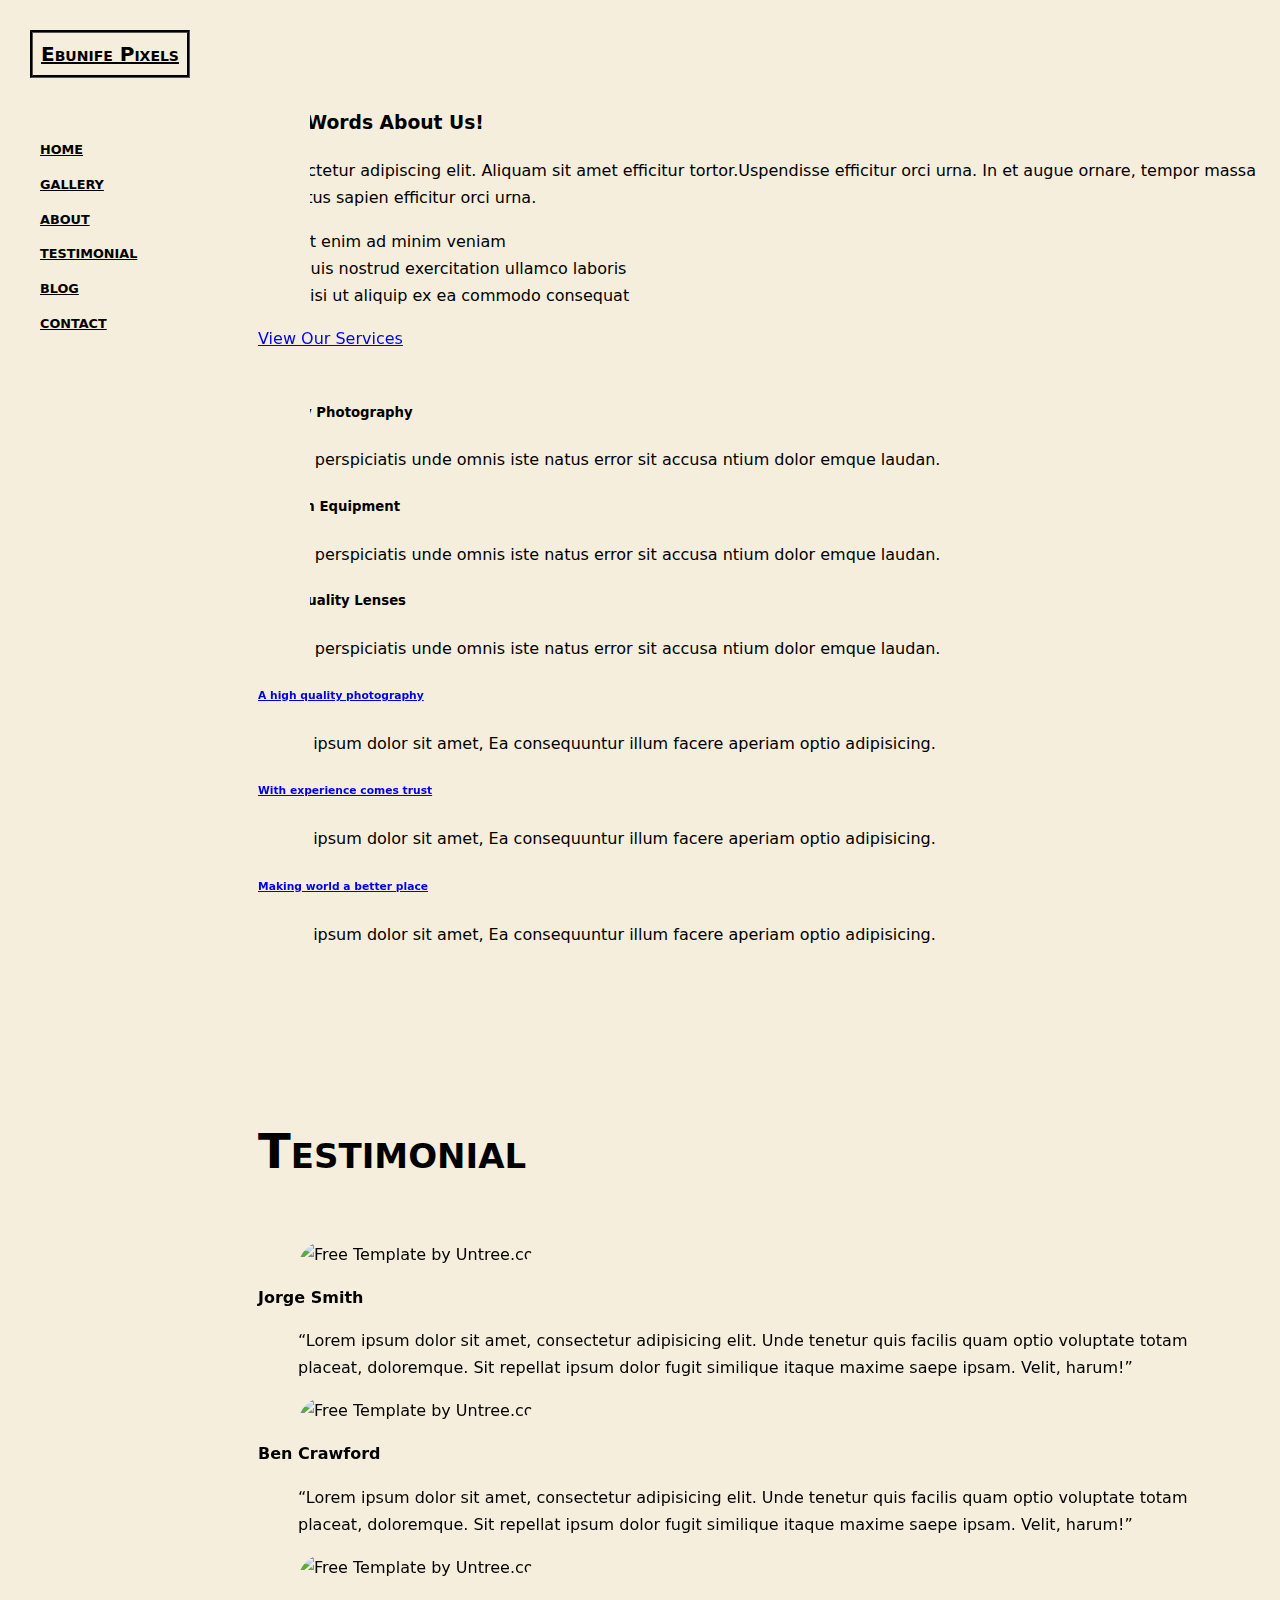
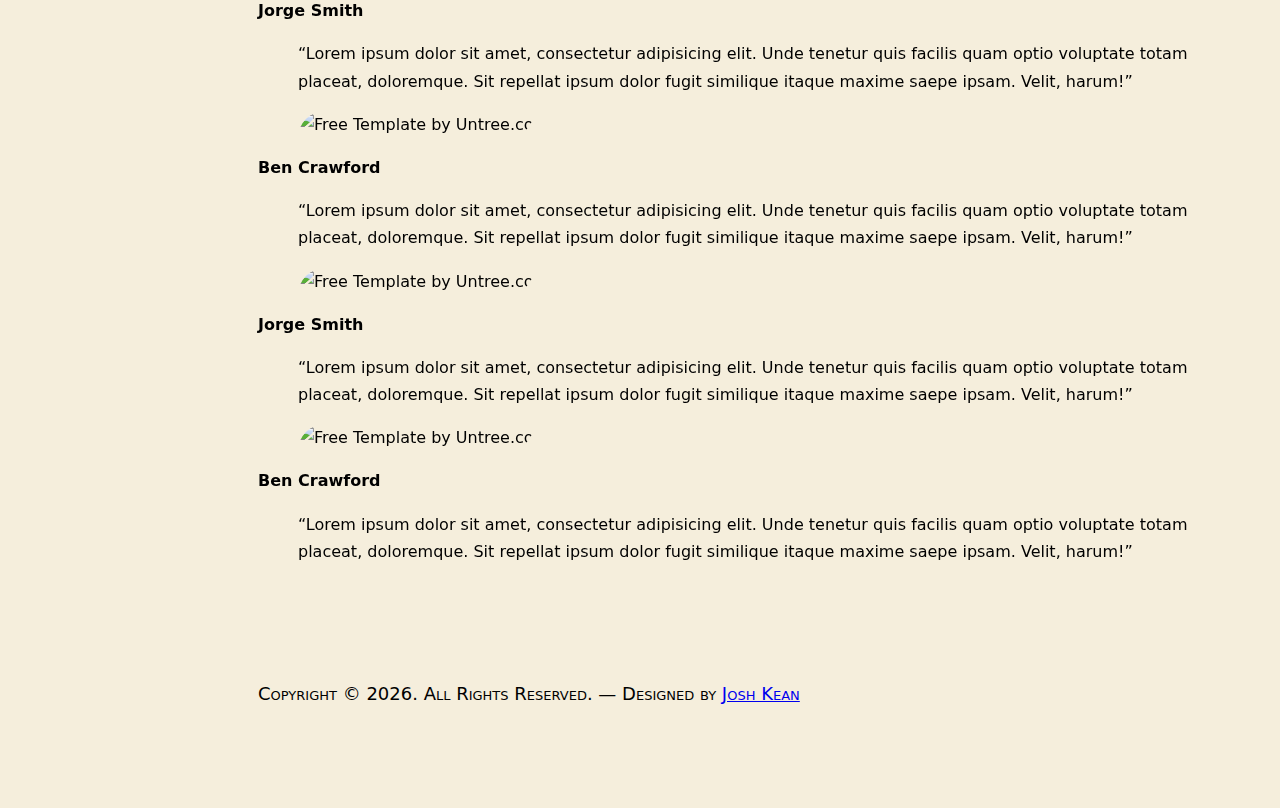
==== about.html @ cae8a72d "Updated" ====
<!DOCTYPE html>
<html lang="en">

<head>
    <meta charset="utf-8">
    <meta name="viewport" content="width=device-width, initial-scale=1.0">
    <meta name="author" content="Ebunife Pixels">
    <link rel="shortcut icon" href="favicon.png">

    <meta name="description"
        content="Ebunife Pixels is your go-to destination for professional photography services. We specialize in capturing the magic of weddings, birthdays, naming ceremonies, and more. Let us turn your moments into timeless memories. Contact us today!" />
    <meta name="keywords"
        content="photography, professional photography, weddings, birthdays, naming ceremonies, event photography, Ebunife Pixels, special occasions, memories, photo services" />


    <link href="https://fonts.googleapis.com/css?family=Inter:300,400,500,600, 700,900|Oswald:400,700" rel="stylesheet">


    <link rel="stylesheet" href="fonts/icomoon/style.css">

    <link rel="stylesheet" href="css/bootstrap.min.css">
    <link rel="stylesheet" href="css/magnific-popup.css">
    <link rel="stylesheet" href="css/jquery-ui.css">
    <link rel="stylesheet" href="css/owl.carousel.min.css">
    <link rel="stylesheet" href="css/owl.theme.default.min.css">
    <link rel="stylesheet" href="fonts/flaticon/font/flaticon.css">

    <link rel="stylesheet" href="css/aos.css">
    <link rel="stylesheet" href="css/fancybox.min.css">
    <link rel="stylesheet" href="https://unpkg.com/claymorphism-css/dist/clay.css" />

    <link rel="stylesheet" href="css/style.css">
    <!-- <link rel="stylesheet" href="css/style-starter.css"> -->
    <title>Ebunife Pixels - Professional Photography Services</title>
</head>

<body data-spy="scroll" data-target=".site-navbar-target" data-offset="200" style="overflow-x: hidden;">
    <div class="site-wrap">
        <div class="site-mobile-menu site-navbar-target">
            <div class="site-mobile-menu-header">
                <div class="site-mobile-menu-close mt-3">
                    <span class="icon-close2 js-menu-toggle"></span>
                </div>
            </div>
            <div class="site-mobile-menu-body"></div>
        </div>

        <header class="header-bar d-flex d-lg-block align-items-center site-navbar-target"
            style="overflow: hidden; height: 100vh;" data-aos="fade-right">
            <div class="site-logo">
                <a href="index.html" class="text-monospace">Ebunife Pixels</a>
            </div>

            <div class="d-inline-block d-lg-none ml-md-0 ml-auto py-3" style="position: relative; top: 3px;"><a href="#"
                    class="site-menu-toggle js-menu-toggle"><span class="icon-menu h3"></span></a></div>

            <div class="main-menu">
                <ul class="js-clone-nav">
                    <li><a href="#section-home" class="nav-link">Home</a></li>
                    <li><a href="#section-photos" class="nav-link">Gallery</a></li>
                    <li><a href="#section-about" class="nav-link">About</a></li>
                    <li><a href="#section-testimonial" class="nav-link">Testimonial</a></li>
                    <li><a href="#section-blog" class="nav-link">Blog</a></li>
                    <li><a href="#section-contact" class="nav-link">Contact</a></li>
                </ul>
                <ul class="social js-clone-nav">
                    <li><a href="#"><span class="icon-instagram"></span></a></li>
                    <li><a href="#"><span class="icon-facebook"></span></a></li>
                    <li><a href="#"><span class="icon-twitter"></span></a></li>
                    <li><a href="#"><span class="icon-linkedin"></span></a></li>
                </ul>
            </div>
        </header>


        <main class="main-content">
            <div class="container-fluid site-section">

                <section class="w3l-about py-5 px-md-4">
                    <div class="container py-md-5 py-4">
                        <div class="row align-items-center">
                            <div class="col-lg-6 pr-lg-5">
                                <h3 class="title-style mb-sm-3 mb-2">Few Words About Us!</h3>
                                <p>Consectetur adipiscing elit. Aliquam sit amet
                                    efficitur tortor.Uspendisse efficitur orci urna. In et augue ornare, tempor massa
                                    in, luctus
                                    sapien efficitur orci urna.</p>
                                <ul class="list-about-2 mt-sm-4 mt-3">
                                    <li class="py-1"><i class="far fa-check-square mr-2"></i>Ut enim ad minim
                                        veniam</li>
                                    <li class="py-2"><i class="far fa-check-square mr-2"></i>Quis nostrud
                                        exercitation
                                        ullamco
                                        laboris</li>
                                    <li class="py-1"><i class="far fa-check-square mr-2"></i>Nisi ut aliquip ex
                                        ea commodo
                                        consequat</li>
                                </ul>
                                <a class="btn btn-style btn-style-primary-2 mt-lg-5 mt-4" href="services.html">View Our
                                    Services</a>
                            </div>
                            <div class="col-lg-6 mt-lg-0 mt-5">
                                <img src="images/hero-min.jpg" alt="" class="img-fluid" />
                            </div>
                        </div>
                        <div class="row mt-5 pt-lg-5 pt-sm-2">
                            <div class="col-lg-4 col-md-6">
                                <div class="about-single p-md-3 d-flex justify-content-between">
                                    <div class="about-icon mr-4">
                                        <i class="fas fa-video"></i>
                                    </div>
                                    <div class="about-content">
                                        <h5 class="mb-3">Quality Photography</h5>
                                        <p>Sed ut perspiciatis unde omnis iste natus error sit accusa ntium dolor emque
                                            laudan.</p>
                                    </div>
                                </div>
                            </div>
                            <div class="col-lg-4 col-md-6 mt-md-0 mt-4">
                                <div class="about-single p-md-3 d-flex justify-content-between">
                                    <div class="about-icon mr-4">
                                        <i class="fas fa-camera"></i>
                                    </div>
                                    <div class="about-content">
                                        <h5 class="mb-3">Modern Equipment</h5>
                                        <p>Sed ut perspiciatis unde omnis iste natus error sit accusa ntium dolor emque
                                            laudan.</p>
                                    </div>
                                </div>
                            </div>
                            <div class="col-lg-4 col-md-6 mt-md-0 mt-4">
                                <div class="about-single p-md-3 d-flex justify-content-between">
                                    <div class="about-icon mr-4">
                                        <i class="fas fa-icons"></i>
                                    </div>
                                    <div class="about-content">
                                        <h5 class="mb-3">Best Quality Lenses</h5>
                                        <p>Sed ut perspiciatis unde omnis iste natus error sit accusa ntium dolor emque
                                            laudan.</p>
                                    </div>
                                </div>
                            </div>
                        </div>
                    </div>
                </section>


                <section class="w3l-content-4 py-5" id="features">
                    <div class="container py-md-5 py-4">
                        <div class="content-info-in row align-items-center">
                            <div class="content-left col-lg-6 pr-lg-5">
                                <div class="row content4-right-grids mb-sm-5 mb-4 pb-3">
                                    <div class="col-2 content4-right-icon">
                                        <div class="content4-icon icon-clr1">
                                            <i class="fas fa-mountain"></i>
                                        </div>
                                    </div>
                                    <div class="col-10 content4-right-info pl-lg-5">
                                        <h6><a href="#url">A high quality photography</a></h6>
                                        <p>Lorem ipsum dolor sit amet, Ea consequuntur illum facere aperiam optio
                                            adipisicing.</p>
                                    </div>
                                </div>
                                <div class="row content4-right-grids mb-sm-5 mb-4 pb-3">
                                    <div class="col-2 content4-right-icon">
                                        <div class="content4-icon icon-clr2">
                                            <i class="far fa-images"></i>
                                        </div>
                                    </div>
                                    <div class="col-10 content4-right-info pl-lg-5">
                                        <h6><a href="#url">With experience comes trust</a></h6>
                                        <p>Lorem ipsum dolor sit amet, Ea consequuntur illum facere aperiam optio
                                            adipisicing.</p>
                                    </div>
                                </div>
                                <div class="row content4-right-grids">
                                    <div class="col-2 content4-right-icon">
                                        <div class="content4-icon icon-clr3">
                                            <i class="fas fa-video"></i>
                                        </div>
                                    </div>
                                    <div class="col-10 content4-right-info pl-lg-5">
                                        <h6><a href="#url">Making world a better place</a></h6>
                                        <p>Lorem ipsum dolor sit amet, Ea consequuntur illum facere aperiam optio
                                            adipisicing.</p>
                                    </div>
                                </div>
                            </div>
                            <div class="content-right col-lg-6 mt-lg-0 mt-5">
                                <img src="images/ebun1.jpg" alt="" class="img-fluid img-80" />
                            </div>
                        </div>
                    </div>
                </section>

                <!-- <section class="site-section" id="section-about">
                    <div class="container">
                        <div class="row justify-content-center">

                            <div class="col-md-9">
                                <h2 class="heading ml-2">More About Me</h2>
                                <div class="about_sec">
                                    <img src="images/ebun 2.jpg" alt="Image" class=" w-50 me-3 about_img">

                                    <div data-aos="fade-in" data-aos-delay="100" class="p-3"
                                        style="align-self: center;">
                                        <h2 class=""></h2>
                                        <p>Steering the ship at Ebunife Pixels, I'm a young and promising
                                            photographer. My
                                            passion lies in transforming life's moments into captivating visual stories,
                                            whether it's
                                            weddings,
                                            birthdays, naming
                                            ceremonies, conventions, and more.</p>
                                        <p>I believe in the power of photography to freeze time, preserving the
                                            emotions, laughter, and love
                                            that make each event
                                            unique. With every click of my camera, I aim to encapsulate the essence of
                                            your special moments.
                                            I'm
                                            dedicated to
                                            working closely with you, ensuring that your vision and emotions are at the
                                            heart of every
                                            photograph.</p>


                                    </div>
                                </div>

                                <div data-aos="fade-in" data-aos-delay="100">
                                    <p class="mt-5" style="font-weight: 600; font-size: larger;">Our photography
                                        services are designed to
                                        make every moment extraordinary.
                                        <br> Explore our services today!"
                                    </p>

                                    <div class="d-block d-md-flex">
                                        <div class="mr-md-auto mr-2">
                                            <ul class="ul-check list-unstyled primary">
                                                <li>Portrait Photography</li>
                                                <li>Event Photography</li>
                                                <li>Photo Editing and Retouching</li>
                                            </ul>
                                        </div>
                                        <div class="mr-md-auto">
                                            <ul class="ul-check list-unstyled primary">
                                                <li>Event Videography</li>
                                                <li>Photography Printing and Framing</li>
                                                <li>Modelling</li>
                                            </ul>
                                        </div>
                                    </div>
                                </div>
                            </div>
                        </div>
                    </div>
                </section> -->

                <section class="site-section" id="section-testimonial">
                    <div class="container">
                        <div class="row justify-content-center">
                            <div class="col-md-8 text-center">
                                <h2 class="heading" style="font-variant: small-caps;">Testimonial</h2>

                                <div class="row justify-content-center">
                                    <div class="col-md-12">

                                        <div class="owl-carousel slide-one-item home-slider">

                                            <div class="testimony text-center px-md-4">
                                                <figure class="mx-auto d-inline-block">
                                                    <img src="images/person_2.jpg" alt="Free Template by Untree.co"
                                                        class="mx-auto img-fluid w-25 rounded-circle">
                                                </figure>
                                                <p class="text-black"><strong>Jorge Smith</strong></p>
                                                <blockquote>
                                                    <p>&ldquo;Lorem ipsum dolor sit amet, consectetur adipisicing elit.
                                                        Unde tenetur quis facilis
                                                        quam optio voluptate totam placeat, doloremque. Sit repellat
                                                        ipsum dolor fugit similique
                                                        itaque maxime saepe ipsam. Velit, harum!&rdquo;</p>
                                                </blockquote>
                                            </div>

                                            <div class="testimony text-center px-md-4">
                                                <figure class="mx-auto d-inline-block">
                                                    <img src="images/person_3.jpg" alt="Free Template by Untree.co"
                                                        class="mx-auto img-fluid w-25 rounded-circle">
                                                </figure>
                                                <p class="text-black"><strong>Ben Crawford</strong></p>
                                                <blockquote>
                                                    <p>&ldquo;Lorem ipsum dolor sit amet, consectetur adipisicing elit.
                                                        Unde tenetur quis facilis
                                                        quam optio voluptate totam placeat, doloremque. Sit repellat
                                                        ipsum dolor fugit similique
                                                        itaque maxime saepe ipsam. Velit, harum!&rdquo;</p>
                                                </blockquote>
                                            </div>

                                            <div class="testimony text-center px-md-4">
                                                <figure class="mx-auto d-inline-block">
                                                    <img src="images/person_2.jpg" alt="Free Template by Untree.co"
                                                        class="mx-auto img-fluid w-25 rounded-circle">
                                                </figure>
                                                <p class="text-black"><strong>Jorge Smith</strong></p>
                                                <blockquote>
                                                    <p>&ldquo;Lorem ipsum dolor sit amet, consectetur adipisicing elit.
                                                        Unde tenetur quis facilis
                                                        quam optio voluptate totam placeat, doloremque. Sit repellat
                                                        ipsum dolor fugit similique
                                                        itaque maxime saepe ipsam. Velit, harum!&rdquo;</p>
                                                </blockquote>
                                            </div>

                                            <div class="testimony text-center px-md-4">
                                                <figure class="mx-auto d-inline-block">
                                                    <img src="images/person_3.jpg" alt="Free Template by Untree.co"
                                                        class="mx-auto img-fluid w-25 rounded-circle">
                                                </figure>
                                                <p class="text-black"><strong>Ben Crawford</strong></p>
                                                <blockquote>
                                                    <p>&ldquo;Lorem ipsum dolor sit amet, consectetur adipisicing elit.
                                                        Unde tenetur quis facilis
                                                        quam optio voluptate totam placeat, doloremque. Sit repellat
                                                        ipsum dolor fugit similique
                                                        itaque maxime saepe ipsam. Velit, harum!&rdquo;</p>
                                                </blockquote>
                                            </div>

                                            <div class="testimony text-center px-md-4">
                                                <figure class="mx-auto d-inline-block">
                                                    <img src="images/person_2.jpg" alt="Free Template by Untree.co"
                                                        class="mx-auto img-fluid w-25 rounded-circle">
                                                </figure>
                                                <p class="text-black"><strong>Jorge Smith</strong></p>
                                                <blockquote>
                                                    <p>&ldquo;Lorem ipsum dolor sit amet, consectetur adipisicing elit.
                                                        Unde tenetur quis facilis
                                                        quam optio voluptate totam placeat, doloremque. Sit repellat
                                                        ipsum dolor fugit similique
                                                        itaque maxime saepe ipsam. Velit, harum!&rdquo;</p>
                                                </blockquote>
                                            </div>

                                            <div class="testimony text-center px-md-4">
                                                <figure class="mx-auto d-inline-block">
                                                    <img src="images/person_3.jpg" alt="Free Template by Untree.co"
                                                        class="mx-auto img-fluid w-25 rounded-circle">
                                                </figure>
                                                <p class="text-black"><strong>Ben Crawford</strong></p>
                                                <blockquote>
                                                    <p>&ldquo;Lorem ipsum dolor sit amet, consectetur adipisicing elit.
                                                        Unde tenetur quis facilis
                                                        quam optio voluptate totam placeat, doloremque. Sit repellat
                                                        ipsum dolor fugit similique
                                                        itaque maxime saepe ipsam. Velit, harum!&rdquo;</p>
                                                </blockquote>
                                            </div>

                                        </div>

                                    </div>
                                </div>
                            </div>
                        </div>
                    </div>
                </section>

                <div class="row justify-content-center">
                    <div class="col-md-12 text-center pt-5">
                        <p style="font-variant: small-caps; font-size: large;">Copyright &copy;
                            <script>document.write(new Date().getFullYear());</script>. All Rights Reserved. &mdash;
                            Designed by
                            <a href="#">Josh Kean</a>
                        </p>
                    </div>
                </div>
            </div>
        </main>

    </div>

    <script src="js/jquery-3.3.1.min.js"></script>
    <script src="js/jquery-migrate-3.0.1.min.js"></script>
    <script src="js/jquery.easing.1.3.js"></script>
    <script src="js/jquery-ui.js"></script>
    <script src="js/popper.min.js"></script>
    <script src="js/bootstrap.min.js"></script>
    <script src="js/owl.carousel.min.js"></script>
    <script src="js/jquery.stellar.min.js"></script>
    <script src="js/jquery.countdown.min.js"></script>
    <script src="js/jquery.magnific-popup.min.js"></script>
    <script src="js/aos.js"></script>
    <script src="js/lozad.min.js"></script>


    <script src="js/jquery.fancybox.min.js"></script>

    <script src="js/main.js"></script>

</body>

</html>
---- css/style.css ----
/* Base */
@font-face {
  font-family: 'imprima';
  src: url('../fonts/webfontkit-20231026-110529/imprima-regular-webfont.woff2') format('woff2'),
    url('../fonts/webfontkit-20231026-110529/imprima-regular-webfont.woff') format('woff');
  font-weight: normal;
  font-style: normal;

}

body {
  line-height: 1.7;
  color: #000;
  font-weight: 400;
  font-size: 1rem;
  background: #fff;
  background: #F5EEDC;
  font-family: 'imprima', system-ui, -apple-system, BlinkMacSystemFont, 'Segoe UI', Roboto, Oxygen, Ubuntu, Cantarell, 'Open Sans', 'Helvetica Neue', sans-serif;
}

html {
  background: #F5EEDC;
}

::-moz-selection {
  background: #000;
  color: #fff;
}

::selection {
  background: #000;
  color: #fff;
}

a {
  -webkit-transition: .3s all ease;
  -o-transition: .3s all ease;
  transition: .3s all ease;
  position: relative;
  display: inline-block;
}

a:hover {
  text-decoration: none;
}



h1,
h2,
h3,
h4,
h5,
.h1,
.h2,
.h3,
.h4,
.h5 {
  color: #000;
}

.border-2 {
  border-width: 2px;
}

.text-black {
  color: #000 !important;
}

.bg-black {
  background: #000 !important;
}

.color-black-opacity-5 {
  color: rgba(0, 0, 0, 0.5);
}

.color-white-opacity-5 {
  color: rgba(255, 255, 255, 0.5);
}

.site-wrap:before {
  display: none;
  -webkit-transition: .3s all ease-in-out;
  -o-transition: .3s all ease-in-out;
  transition: .3s all ease-in-out;
  background: rgba(0, 0, 0, 0.6);
  content: "";
  position: absolute;
  z-index: 2000;
  top: 0;
  left: 0;
  right: 0;
  bottom: 0;
  opacity: 0;
  visibility: hidden;
}

.offcanvas-menu .site-wrap {
  height: 100%;
  width: 100%;
  z-index: 2;
}

.offcanvas-menu .site-wrap:before {
  opacity: 1;
  visibility: visible;
}

.btn {
  border-radius: 10px;
}

.btn:hover,
.btn:active,
.btn:focus {
  outline: none;
  -webkit-box-shadow: none !important;
  box-shadow: none !important;
}

.btn.btn-black {
  color: #fff;
  background-color: #000;
}

.btn.btn-black:hover {
  color: #000;
  background-color: #fff;
}

.btn.btn-outline-white {
  border: 2px solid #fff;
}

.btn.btn-outline-white:hover {
  background: #fff;
  color: #DD4A48 !important;
}

.btn.btn-md {
  padding: 15px 30px;
  font-size: 14px;
  font-weight: bold;
  text-transform: uppercase;
  letter-spacing: .1em;
}

.line-height-1 {
  line-height: 1 !important;
}

.bg-black {
  background: #000;
}

.form-control {
  border: none;
  border-radius: 1pc;
  height: 55px;
  color: #000;
  background: rgba(191, 146, 112, 0.3);
}

.form-control:active,
.form-control:focus {
  color: #000;
  background: rgba(191, 146, 112, 0.3);
  -webkit-box-shadow: none;
  box-shadow: none;
  outline: none;
}

.site-section {
  padding: 2.5em 0;
}

@media (min-width: 768px) {
  .site-section {
    padding: 5em 0;
  }
}

@media (max-width: 960px) {
  .hero-text {
    padding: 5em 0;
  }

  .hero-text p {
    font-size: 1.3rem;
  }
}

@media (max-width: 760px) {
  .hero-text {
    padding: 5em 2em;
  }

  .hero-text p {
    font-size: 1.1rem;
  }
}

.site-section.site-section-sm {
  padding: 4em 0;
}

.site-section-heading {
  padding-bottom: 20px;
  margin-bottom: 50px;
  position: relative;
  font-size: 2.5rem;
}

@media (min-width: 768px) {
  .site-section-heading {
    font-size: 4rem;
  }
}

.site-section-heading:after {
  content: "";
  left: 0%;
  bottom: 0;
  position: absolute;
  width: 100px;
  height: 3px;
  background: #DD4A48;
}

.site-section-heading.text-center:after {
  content: "";
  -webkit-transform: translateX(-50%);
  -ms-transform: translateX(-50%);
  transform: translateX(-50%);
  content: "";
  left: 50%;
  bottom: 0;
  position: absolute;
  width: 100px;
  height: 3px;
  background: #DD4A48;
}

.border-top {
  border-top: 1px solid #edf0f5 !important;
}

.site-footer {
  padding: 4em 0;
  background: #333333;
}

@media (min-width: 768px) {
  .site-footer {
    padding: 8em 0;
  }
}

.site-footer .border-top {
  border-top: 1px solid rgba(255, 255, 255, 0.1) !important;
}

.site-footer p {
  color: #737373;
}

.site-footer h2,
.site-footer h3,
.site-footer h4,
.site-footer h5 {
  color: #fff;
}

.site-footer a {
  color: #999999;
}

.site-footer a:hover {
  color: white;
}

.site-footer ul li {
  margin-bottom: 10px;
}

.site-footer .footer-heading {
  font-size: 16px;
  color: #fff;
}

.bg-text-line {
  display: inline;
  background: #000;
  -webkit-box-shadow: 20px 0 0 #000, -20px 0 0 #000;
  box-shadow: 20px 0 0 #000, -20px 0 0 #000;
}

.text-white-opacity-05 {
  color: rgba(255, 255, 255, 0.5);
}

.text-black-opacity-05 {
  color: rgba(0, 0, 0, 0.5);
}

.hover-bg-enlarge {
  overflow: hidden;
  position: relative;
}

@media (max-width: 991.98px) {
  .hover-bg-enlarge {
    height: auto !important;
  }
}

.hover-bg-enlarge>div {
  -webkit-transform: scale(1);
  -ms-transform: scale(1);
  transform: scale(1);
  -webkit-transition: .8s all ease-in-out;
  -o-transition: .8s all ease-in-out;
  transition: .8s all ease-in-out;
}

.hover-bg-enlarge:hover>div,
.hover-bg-enlarge:focus>div,
.hover-bg-enlarge:active>div {
  -webkit-transform: scale(1.2);
  -ms-transform: scale(1.2);
  transform: scale(1.2);
}

@media (max-width: 991.98px) {
  .hover-bg-enlarge .bg-image-md-height {
    height: 300px !important;
  }
}

.bg-image {
  background-size: cover;
  background-position: center center;
  background-repeat: no-repeat;
  background-attachment: fixed;
}

.bg-image.overlay {
  position: relative;
}

.bg-image.overlay:after {
  position: absolute;
  content: "";
  top: 0;
  left: 0;
  right: 0;
  bottom: 0;
  z-index: 0;
  width: 100%;
  background: rgba(0, 0, 0, 0.7);
}

.bg-image>.container {
  position: relative;
  z-index: 1;
}

@media (max-width: 991.98px) {
  .img-md-fluid {
    max-width: 100%;
  }
}

@media (max-width: 991.98px) {

  .display-1,
  .display-3 {
    font-size: 3rem;
  }
}

.play-single-big {
  width: 90px;
  height: 90px;
  display: inline-block;
  border: 2px solid #fff;
  color: #fff !important;
  border-radius: 50%;
  position: relative;
  -webkit-transition: .3s all ease-in-out;
  -o-transition: .3s all ease-in-out;
  transition: .3s all ease-in-out;
}

.play-single-big>span {
  font-size: 50px;
  position: absolute;
  top: 50%;
  left: 50%;
  -webkit-transform: translate(-40%, -50%);
  -ms-transform: translate(-40%, -50%);
  transform: translate(-40%, -50%);
}

.play-single-big:hover {
  width: 120px;
  height: 120px;
}

.overlap-to-top {
  margin-top: -150px;
}

.ul-check {
  margin-bottom: 50px;
}

.ul-check li {
  position: relative;
  padding-left: 35px;
  margin-bottom: 15px;
  line-height: 1.5;
}

.ul-check li:before {
  left: 0;
  font-size: 20px;
  top: -.3rem;
  font-family: "icomoon";
  content: "\e5ca";
  position: absolute;
}

.ul-check.white li:before {
  color: #fff;
}

.ul-check.success li:before {
  color: #8bc34a;
}

.ul-check.primary li:before {
  color: #DD4A48;
}

.select-wrap,
.wrap-icon {
  position: relative;
}

.select-wrap .icon,
.wrap-icon .icon {
  position: absolute;
  right: 10px;
  top: 50%;
  -webkit-transform: translateY(-50%);
  -ms-transform: translateY(-50%);
  transform: translateY(-50%);
  font-size: 22px;
}

.select-wrap select,
.wrap-icon select {
  -webkit-appearance: none;
  -moz-appearance: none;
  appearance: none;
  width: 100%;
}

.top-bar {
  border-bottom: 1px solid #e9ecef !important;
}

/* Navbar */
.site-navbar {
  margin-bottom: 0px;
  z-index: 1999;
  position: relative;
  width: 100%;
}

.site-navbar.transparent {
  background: transparent;
}

.site-navbar.absolute {
  position: absolute;
  top: 0;
  left: 0;
  width: 100%;
}

.site-navbar .site-logo {
  position: relative;
  left: 0;
  top: -5px;
}

.site-navbar .site-navigation.border-bottom {
  border-bottom: 1px solid #f3f3f4 !important;
}

.site-navbar .site-navigation .site-menu {
  margin-bottom: 0;
}

.site-navbar .site-navigation .site-menu .active>a {
  color: #DD4A48;
  display: inline-block;
  padding: 5px 20px;
}

.site-navbar .site-navigation .site-menu a {
  text-decoration: none !important;
  display: inline-block;
}

.site-navbar .site-navigation .site-menu>li {
  display: inline-block;
}

.site-navbar .site-navigation .site-menu>li>a {
  padding: 5px 10px;
  color: #fff;
  display: inline-block;
  text-decoration: none !important;
}

.site-navbar .site-navigation .site-menu>li>a:hover {
  color: #DD4A48;
}

.site-navbar .site-navigation .site-menu .has-children {
  position: relative;
}

.site-navbar .site-navigation .site-menu .has-children>a {
  position: relative;
  padding-right: 20px;
}

.site-navbar .site-navigation .site-menu .has-children>a:before {
  position: absolute;
  content: "\e313";
  font-size: 16px;
  top: 50%;
  right: 0;
  -webkit-transform: translateY(-50%);
  -ms-transform: translateY(-50%);
  transform: translateY(-50%);
  font-family: 'icomoon';
}

.site-navbar .site-navigation .site-menu .has-children .dropdown {
  visibility: hidden;
  opacity: 0;
  top: 100%;
  position: absolute;
  text-align: left;
  border-top: 2px solid #DD4A48;
  -webkit-box-shadow: 0 2px 10px -2px rgba(0, 0, 0, 0.1);
  box-shadow: 0 2px 10px -2px rgba(0, 0, 0, 0.1);
  border-left: 1px solid #edf0f5;
  border-right: 1px solid #edf0f5;
  border-bottom: 1px solid #edf0f5;
  padding: 0px 0;
  margin-top: 20px;
  margin-left: 0px;
  background: #fff;
  -webkit-transition: 0.2s 0s;
  -o-transition: 0.2s 0s;
  transition: 0.2s 0s;
}

.site-navbar .site-navigation .site-menu .has-children .dropdown.arrow-top {
  position: absolute;
}

.site-navbar .site-navigation .site-menu .has-children .dropdown.arrow-top:before {
  bottom: 100%;
  left: 20%;
  border: solid transparent;
  content: " ";
  height: 0;
  width: 0;
  position: absolute;
  pointer-events: none;
}

.site-navbar .site-navigation .site-menu .has-children .dropdown.arrow-top:before {
  border-color: rgba(136, 183, 213, 0);
  border-bottom-color: #fff;
  border-width: 10px;
  margin-left: -10px;
}

.site-navbar .site-navigation .site-menu .has-children .dropdown a {
  text-transform: none;
  letter-spacing: normal;
  -webkit-transition: 0s all;
  -o-transition: 0s all;
  transition: 0s all;
  color: #343a40;
}

.site-navbar .site-navigation .site-menu .has-children .dropdown .active>a {
  color: #DD4A48 !important;
}

.site-navbar .site-navigation .site-menu .has-children .dropdown>li {
  list-style: none;
  padding: 0;
  margin: 0;
  min-width: 200px;
}

.site-navbar .site-navigation .site-menu .has-children .dropdown>li>a {
  padding: 9px 20px;
  display: block;
}

.site-navbar .site-navigation .site-menu .has-children .dropdown>li>a:hover {
  background: #f4f5f9;
  color: #25262a;
}

.site-navbar .site-navigation .site-menu .has-children .dropdown>li.has-children>a:before {
  content: "\e315";
  right: 20px;
}

.site-navbar .site-navigation .site-menu .has-children .dropdown>li.has-children>.dropdown,
.site-navbar .site-navigation .site-menu .has-children .dropdown>li.has-children>ul {
  left: 100%;
  top: 0;
}

.site-navbar .site-navigation .site-menu .has-children .dropdown>li.has-children:hover>a,
.site-navbar .site-navigation .site-menu .has-children .dropdown>li.has-children:active>a,
.site-navbar .site-navigation .site-menu .has-children .dropdown>li.has-children:focus>a {
  background: #f4f5f9;
  color: #25262a;
}

.site-navbar .site-navigation .site-menu .has-children:hover>a,
.site-navbar .site-navigation .site-menu .has-children:focus>a,
.site-navbar .site-navigation .site-menu .has-children:active>a {
  color: #DD4A48;
}

.site-navbar .site-navigation .site-menu .has-children:hover,
.site-navbar .site-navigation .site-menu .has-children:focus,
.site-navbar .site-navigation .site-menu .has-children:active {
  cursor: pointer;
}

.site-navbar .site-navigation .site-menu .has-children:hover>.dropdown,
.site-navbar .site-navigation .site-menu .has-children:focus>.dropdown,
.site-navbar .site-navigation .site-menu .has-children:active>.dropdown {
  -webkit-transition-delay: 0s;
  -o-transition-delay: 0s;
  transition-delay: 0s;
  margin-top: 0px;
  visibility: visible;
  opacity: 1;
}

.site-mobile-menu {
  width: 300px;
  position: fixed;
  right: 0;
  z-index: 2000;
  padding-top: 20px;
  background: #fff;
  height: calc(100vh);
  -webkit-transform: translateX(110%);
  -ms-transform: translateX(110%);
  transform: translateX(110%);
  -webkit-box-shadow: -10px 0 20px -10px rgba(0, 0, 0, 0.1);
  box-shadow: -10px 0 20px -10px rgba(0, 0, 0, 0.1);
  -webkit-transition: .3s all ease-in-out;
  -o-transition: .3s all ease-in-out;
  transition: .3s all ease-in-out;
}

.site-mobile-menu:before {
  content: "";
  position: fixed;
  left: 0;
  top: 0;
  bottom: 0;
  right: 0;
  width: 500%;
  -webkit-transform: translateX(-100%);
  -ms-transform: translateX(-100%);
  transform: translateX(-100%);
  -webkit-transition: .3s all ease;
  -o-transition: .3s all ease;
  transition: .3s all ease;
  background: rgba(0, 0, 0, 0.4);
  opacity: 0;
  visibility: hidden;
}

.offcanvas-menu .site-mobile-menu {
  -webkit-transform: translateX(0%);
  -ms-transform: translateX(0%);
  transform: translateX(0%);
}

.offcanvas-menu .site-mobile-menu:before {
  opacity: 1;
  visibility: visible;
}

.site-mobile-menu .site-mobile-menu-header {
  width: 100%;
  float: left;
  padding-left: 20px;
  padding-right: 20px;
}

.site-mobile-menu .site-mobile-menu-header .site-mobile-menu-close {
  float: right;
  margin-top: 8px;
}

.site-mobile-menu .site-mobile-menu-header .site-mobile-menu-close span {
  font-size: 30px;
  display: inline-block;
  padding-left: 10px;
  padding-right: 0px;
  line-height: 1;
  cursor: pointer;
  -webkit-transition: .3s all ease;
  -o-transition: .3s all ease;
  transition: .3s all ease;
}

.site-mobile-menu .site-mobile-menu-header .site-mobile-menu-close span:hover {
  color: #25262a;
}

.site-mobile-menu .site-mobile-menu-header .site-mobile-menu-logo {
  float: left;
  margin-top: 10px;
  margin-left: 0px;
}

.site-mobile-menu .site-mobile-menu-header .site-mobile-menu-logo a {
  display: inline-block;
  text-transform: uppercase;
}

.site-mobile-menu .site-mobile-menu-header .site-mobile-menu-logo a img {
  max-width: 70px;
}

.site-mobile-menu .site-mobile-menu-header .site-mobile-menu-logo a:hover {
  text-decoration: none;
}

.site-mobile-menu .site-mobile-menu-body {
  overflow-y: scroll;
  -webkit-overflow-scrolling: touch;
  position: relative;
  padding: 0 20px 20px 20px;
  height: calc(100vh - 52px);
  padding-bottom: 150px;
}

.site-mobile-menu .site-nav-wrap {
  padding: 0;
  margin: 0;
  list-style: none;
  position: relative;
}

.site-mobile-menu .site-nav-wrap a {
  padding: 10px 20px;
  display: block;
  position: relative;
  color: #212529;
}

.site-mobile-menu .site-nav-wrap a.active,
.site-mobile-menu .site-nav-wrap a:hover {
  color: #DD4A48;
}

.site-mobile-menu .site-nav-wrap li {
  position: relative;
  display: block;
}

.site-mobile-menu .site-nav-wrap li.active>a {
  color: #DD4A48;
}

.site-mobile-menu .site-nav-wrap .arrow-collapse {
  position: absolute;
  right: 0px;
  top: 10px;
  z-index: 20;
  width: 36px;
  height: 36px;
  text-align: center;
  cursor: pointer;
  border-radius: 50%;
}

.site-mobile-menu .site-nav-wrap .arrow-collapse:hover {
  background: #f8f9fa;
}

.site-mobile-menu .site-nav-wrap .arrow-collapse:before {
  font-size: 12px;
  z-index: 20;
  font-family: "icomoon";
  content: "\f078";
  position: absolute;
  top: 50%;
  left: 50%;
  -webkit-transform: translate(-50%, -50%) rotate(-180deg);
  -ms-transform: translate(-50%, -50%) rotate(-180deg);
  transform: translate(-50%, -50%) rotate(-180deg);
  -webkit-transition: .3s all ease;
  -o-transition: .3s all ease;
  transition: .3s all ease;
}

.site-mobile-menu .site-nav-wrap .arrow-collapse.collapsed:before {
  -webkit-transform: translate(-50%, -50%);
  -ms-transform: translate(-50%, -50%);
  transform: translate(-50%, -50%);
}

.site-mobile-menu .site-nav-wrap>li {
  display: block;
  position: relative;
  float: left;
  width: 100%;
}

.site-mobile-menu .site-nav-wrap>li>a {
  padding-left: 20px;
  font-size: 20px;
}

.site-mobile-menu .site-nav-wrap>li>ul {
  padding: 0;
  margin: 0;
  list-style: none;
}

.site-mobile-menu .site-nav-wrap>li>ul>li {
  display: block;
}

.site-mobile-menu .site-nav-wrap>li>ul>li>a {
  padding-left: 40px;
  font-size: 16px;
}

.site-mobile-menu .site-nav-wrap>li>ul>li>ul {
  padding: 0;
  margin: 0;
}

.site-mobile-menu .site-nav-wrap>li>ul>li>ul>li {
  display: block;
}

.site-mobile-menu .site-nav-wrap>li>ul>li>ul>li>a {
  font-size: 16px;
  padding-left: 60px;
}

.site-mobile-menu .site-nav-wrap[data-class="social"] {
  float: left;
  width: 100%;
  margin-top: 30px;
  padding-bottom: 5em;
}

.site-mobile-menu .site-nav-wrap[data-class="social"]>li {
  width: auto;
}

.site-mobile-menu .site-nav-wrap[data-class="social"]>li:first-child a {
  padding-left: 15px !important;
}

/* Blocks */
.header-bar {
  float: left;
  width: 250px;
  height: 100vh;
  min-height: 400px;
  overflow: auto;
  background: #fff;
  background: #F5EEDC;
  padding: 30px;
  text-align: left;
  position: fixed;
  left: 0;
  top: 0;
}

@media (max-width: 991.98px) {
  .header-bar {
    width: 100%;
    position: fixed;
    z-index: 99;
    float: none;
    height: 70px !important;
    min-height: 70px;
  }
}

.header-bar .site-logo {
  margin-bottom: 30px;
}

@media (max-width: 991.98px) {
  .header-bar .site-logo {
    margin-right: auto;
    margin-bottom: 0;
  }
}

.header-bar .site-logo a {
  font-size: 20px;
  color: #000;
  /* text-transform: uppercase; */
  font-variant: small-caps;
  font-weight: bold;
  display: inline-block;
  padding: 4px 8px;
  border: 3px groove #000;
}

.header-bar .main-menu {
  margin-right: auto;
}

@media (max-width: 991.98px) {
  .header-bar .main-menu {
    display: none;
  }
}

.header-bar ul {
  text-align: left;
  padding: 0;
  margin: 0 0 30px 0;
}

@media (max-width: 991.98px) {
  .header-bar ul {
    display: inline-block;
    margin-bottom: 0;
  }
}

.header-bar ul li {
  list-style: none;
  margin-bottom: 5px;
}

@media (max-width: 991.98px) {
  .header-bar ul li {
    display: inline-block;
  }
}

.header-bar ul li a {
  display: block;
  padding: 4px 0;
  color: #000;
  text-transform: uppercase;
  font-size: .8rem;
  font-weight: 600;
  position: relative;
  padding-left: 10px;
}

.header-bar ul li a:before {
  -webkit-transition: .3s all ease;
  -o-transition: .3s all ease;
  transition: .3s all ease;
  content: "";
  position: absolute;
  left: 0px;
  top: 0;
  width: 4px;
  bottom: 0;
  background: #DD4A48;
  opacity: 0;
  visibility: hidden;
}

@media (max-width: 991.98px) {
  .header-bar ul li a {
    padding: 4px 10px;
  }
}

.header-bar ul li a.active {
  color: #DD4A48;
}

.header-bar ul li a.active:before {
  opacity: 1;
  visibility: visible;
}

.header-bar ul li.active a {
  color: #DD4A48;
}

.header-bar ul.social li {
  display: inline-block;
}

.header-bar ul.social li a {
  padding: 10px;
}

.header-bar ul.social li a:hover {
  color: #DD4A48;
}

.header-bar ul.social li:first-child a {
  padding-left: 0;
}

.main-content {
  float: right;
  width: calc(100% - 250px);
}

@media (max-width: 991.98px) {
  .main-content {
    width: 100%;
    position: relative;
    float: none;
  }
}

.main-content .container-fluid {
  margin-left: 0;
  margin-right: 0;
  padding-left: 0;
  padding-right: 0;
}

@media (max-width: 991.98px) {
  .main-content .container-fluid {
    padding-left: 15px;
    padding-right: 15px;
  }
}

.main-content .photos .photo-item {
  position: relative;
  display: block;
  margin-bottom: 5px;
  overflow: hidden;
}

.main-content .photos .photo-item:after {
  position: absolute;
  content: "";
  left: 0;
  right: 0;
  bottom: 0;
  top: 0;
  background: rgba(245, 238, 220, 0.9);
  z-index: 1;
  -webkit-transition: .3s all ease;
  -o-transition: .3s all ease;
  transition: .3s all ease;
  opacity: 0;
  visibility: hidden;
}

.main-content .photos .photo-item .photo-text-more {
  position: absolute;
  z-index: 3;
  top: 50%;
  left: 50%;
  width: 100%;
  -webkit-transform: translate(-50%, -50%);
  -ms-transform: translate(-50%, -50%);
  transform: translate(-50%, -50%);
  margin-top: 30px;
  -webkit-transition: .3s all ease;
  -o-transition: .3s all ease;
  transition: .3s all ease;
  opacity: 0;
  visibility: hidden;
  text-align: center;
}

.main-content .photos .photo-item .photo-text-more .icon {
  color: #DD4A48;
  font-size: 20px;
}

.main-content .photos .photo-item .photo-text-more .heading {
  font-size: 16px;
  color: #fff;
  margin-bottom: 0;
}

.main-content .photos .photo-item .photo-text-more .meta {
  color: black;
  text-transform: uppercase;
  font-size: 12px;
}

.main-content .photos .photo-item img {
  width: 100%;
  -o-object-fit: cover;
  object-fit: cover;
  height: 300px;
  margin-bottom: 0;
  margin-bottom: 5px;
  -webkit-transition: .3s all ease;
  -o-transition: .3s all ease;
  transition: .3s all ease;
  -webkit-transform: scale(1);
  -ms-transform: scale(1);
  transform: scale(1);
}

@media (max-width: 575.98px) {
  .main-content .photos .photo-item img {
    height: 200px;
  }
}

.main-content .photos .photo-item:hover img {
  -webkit-transform: scale(1.02);
  -ms-transform: scale(1.02);
  transform: scale(1.02);
}

.main-content .photos .photo-item:hover:after {
  opacity: 1;
  visibility: visible;
}

.main-content .photos .photo-item:hover .photo-text-more {
  margin-top: 0;
  opacity: 1;
  visibility: visible;
}

.site-mobile-menu .site-mobile-menu-body ul:first-child {
  margin-bottom: 20px !important;
  float: left;
}

.site-mobile-menu .site-mobile-menu-body .site-nav-wrap+.site-nav-wrap {
  float: left;
  display: block;
  position: relative;
}

.site-mobile-menu .site-mobile-menu-body .site-nav-wrap+.site-nav-wrap li,
.site-mobile-menu .site-mobile-menu-body .site-nav-wrap+.site-nav-wrap li a {
  float: none;
  width: auto;
  display: inline;
}

.blog-entry .img-wrap {
  -webkit-box-flex: 0;
  -ms-flex: 0 0 250px;
  flex: 0 0 250px;
}

.blog-entry h2 {
  font-size: 24px;
}

.blog-entry h2 a {
  color: #000;
}

.blog-entry .meta {
  color: #000;
  font-size: 15px;
}

.custom-pagination {
  margin-top: 50px;
  margin-bottom: 50px;
}

.custom-pagination span,
.custom-pagination a {
  display: inline-block;
  width: 40px;
  height: 40px;
  line-height: 40px;
  text-align: center;
}

.custom-pagination a {
  border-radius: 50%;
}

.custom-pagination a:hover {
  background: #DD4A48;
  color: #fff;
}

.site-section-hero {
  position: relative;
  margin-top: 3px;
}

.site-section-hero:before {
  position: absolute;
  content: "";
  left: 0;
  right: 0;
  bottom: 0;
  top: 0;

  z-index: 1;
}

.site-section-hero,
.site-section-hero .row {
  min-height: 100px;
  z-index: 2;
  position: relative;
}

.site-section-hero .heading {
  font-size: 2.5rem;
}

@media (min-width: 768px) {
  .site-section-hero .heading {
    font-size: 2rem;
  }
}

.bg-image {
  background-size: cover;
  background-position: top center;
  background-repeat: no-repeat;
}

/* .site-section {
  padding: 7em 0 2em;
} */

.site-section.darken-bg {
  background: #1a1a1a;
  position: relative;
}

.site-section.darken-bg:before {
  content: "";
  position: absolute;
  left: 0;
  top: 0;
  width: 100px;
  height: 4px;
  background: #DD4A48;
}

.site-section .heading {
  font-size: 3rem;
  margin-bottom: 1em;
  color: #000;
}

@media (max-width: 991.98px) {
  .site-section .heading {
    font-size: 2.5rem;
  }
}

.block-13,
.slide-one-item {
  position: relative;
  z-index: 1;
}

.block-13 .owl-nav,
.slide-one-item .owl-nav {
  position: relative;
  position: absolute;
  bottom: -90px;
  left: 50%;
  -webkit-transform: translateX(-50%);
  -ms-transform: translateX(-50%);
  transform: translateX(-50%);
}

@media (max-width: 991.98px) {

  .block-13 .owl-nav,
  .slide-one-item .owl-nav {
    display: none;
  }
}

.block-13 .owl-nav .owl-prev,
.block-13 .owl-nav .owl-next,
.slide-one-item .owl-nav .owl-prev,
.slide-one-item .owl-nav .owl-next {
  position: relative;
  display: inline-block;
  padding: 20px;
  font-size: 30px;
  color: #000;
}

.block-13 .owl-nav .owl-prev.disabled,
.block-13 .owl-nav .owl-next.disabled,
.slide-one-item .owl-nav .owl-prev.disabled,
.slide-one-item .owl-nav .owl-next.disabled {
  opacity: .2;
}

.slide-one-item.home-slider .owl-dots {
  text-align: center;
}

.slide-one-item.home-slider .owl-dots .owl-dot {
  display: inline-block;
  margin: 4px;
}

.slide-one-item.home-slider .owl-dots .owl-dot span {
  display: inline-block;
  width: 7px;
  height: 7px;
  border-radius: 50%;
  background: #e4d1a1;
  -webkit-transition: .3s all ease;
  -o-transition: .3s all ease;
  transition: .3s all ease;
}

.slide-one-item.home-slider .owl-dots .owl-dot.active span {
  background: #DD4A48;
}

.slide-one-item.home-slider .owl-nav {
  position: absolute !important;
  top: 50% !important;
  bottom: auto !important;
  width: 100%;
}

.slide-one-item.home-slider .owl-prev {
  left: -40px !important;
}

.slide-one-item.home-slider .owl-next {
  right: -40px !important;
}

.slide-one-item.home-slider .owl-prev,
.slide-one-item.home-slider .owl-next {
  color: #a3832f;
  position: absolute !important;
  top: 50%;
  padding: 0px;
  height: 50px;
  width: 50px;
  border-radius: 50%;
  -webkit-transform: translateY(-50%);
  -ms-transform: translateY(-50%);
  transform: translateY(-50%);
  background: #efe4c8;
  -webkit-transition: .3s all ease-in-out;
  -o-transition: .3s all ease-in-out;
  transition: .3s all ease-in-out;
  line-height: 0;
  text-align: center;
  font-size: 25px;
}

@media (min-width: 768px) {

  .slide-one-item.home-slider .owl-prev,
  .slide-one-item.home-slider .owl-next {
    font-size: 25px;
  }
}

.slide-one-item.home-slider .owl-prev>span,
.slide-one-item.home-slider .owl-next>span {
  position: absolute;
  line-height: 0;
  top: 50%;
  left: 50%;
  -webkit-transform: translate(-50%, -50%);
  -ms-transform: translate(-50%, -50%);
  transform: translate(-50%, -50%);
}

.slide-one-item.home-slider .owl-prev:hover,
.slide-one-item.home-slider .owl-prev:focus,
.slide-one-item.home-slider .owl-next:hover,
.slide-one-item.home-slider .owl-next:focus {
  background: #dd4a48;
  color: #fff;
}

.slide-one-item.home-slider:hover .owl-nav,
.slide-one-item.home-slider:focus .owl-nav,
.slide-one-item.home-slider:active .owl-nav {
  opacity: 10;
  visibility: visible;
}











/* mine */
::-webkit-scrollbar {
  width: 10px;
  margin-inline: 1pc;
  height: 10px
}

::-webkit-scrollbar-thumb {
  background: rgb(221, 74, 72);
  border-radius: 5px;
  border: 1px solid #ccc;
}

::-webkit-scrollbar-track {
  background-color: inherit;
  border: 1px solid rgb(221, 74, 72);
}

::-webkit-scrollbar-button {
  background-color: rgb(221, 74, 72);
}

.clearfix::after {
  content: "";
  clear: both;
  display: table;
}

.about_sec {
  display: flex;
  flex-direction: row;
}

.about_img {
  height: 400px;
  clip-path: polygon(0% 15%,
      10% 10%,
      15% 0%,
      85% 0%,
      90% 10%,
      100% 15%,
      100% 85%,
      90% 90%,
      85% 100%,
      15% 100%,
      10% 90%,
      0% 85%);
  border-radius: 100px;
}

@media screen and (max-width:768px) {
  .about_sec {
    flex-direction: column;
  }

  .about_img {
    height: 100%;
    width: 75% !important;
    margin: 0 auto;

  }
}

img {
  border-radius: 30px;
}

.img-fluid {
  border-radius: 30px 0;
}
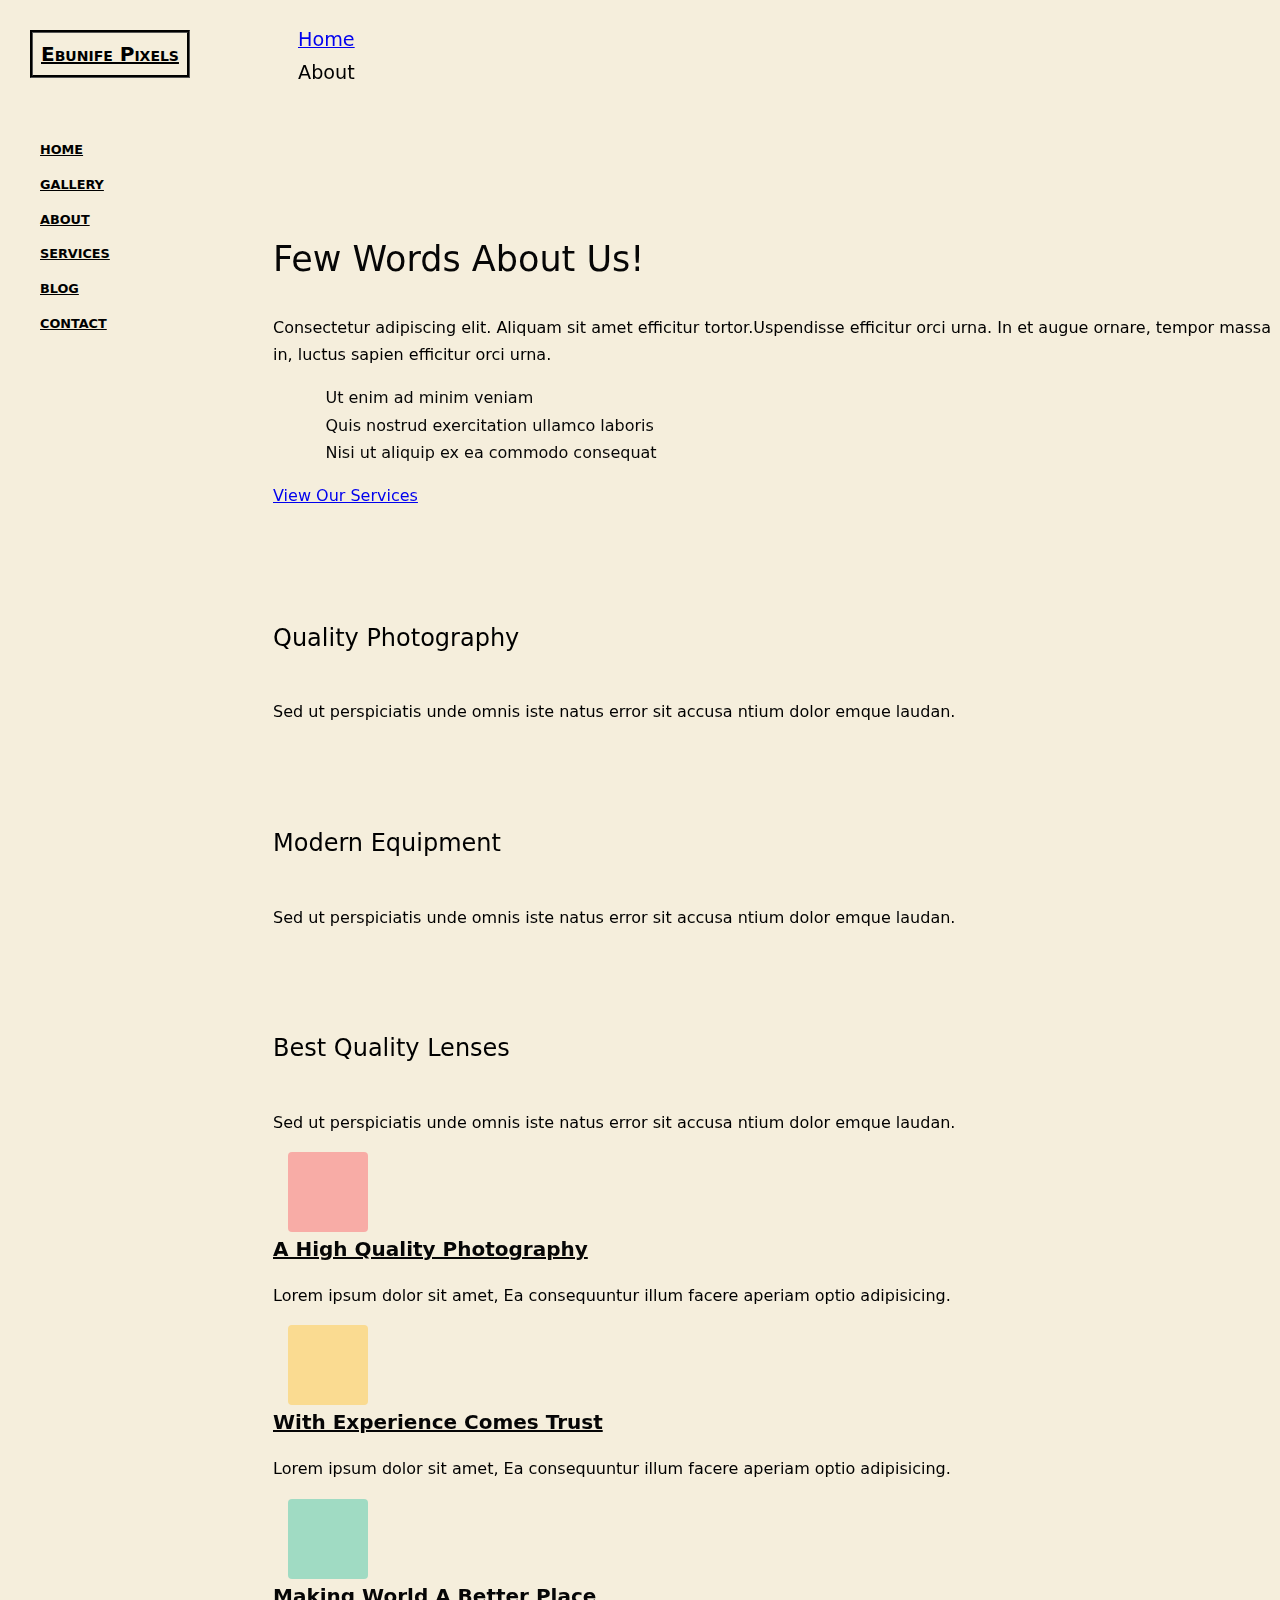
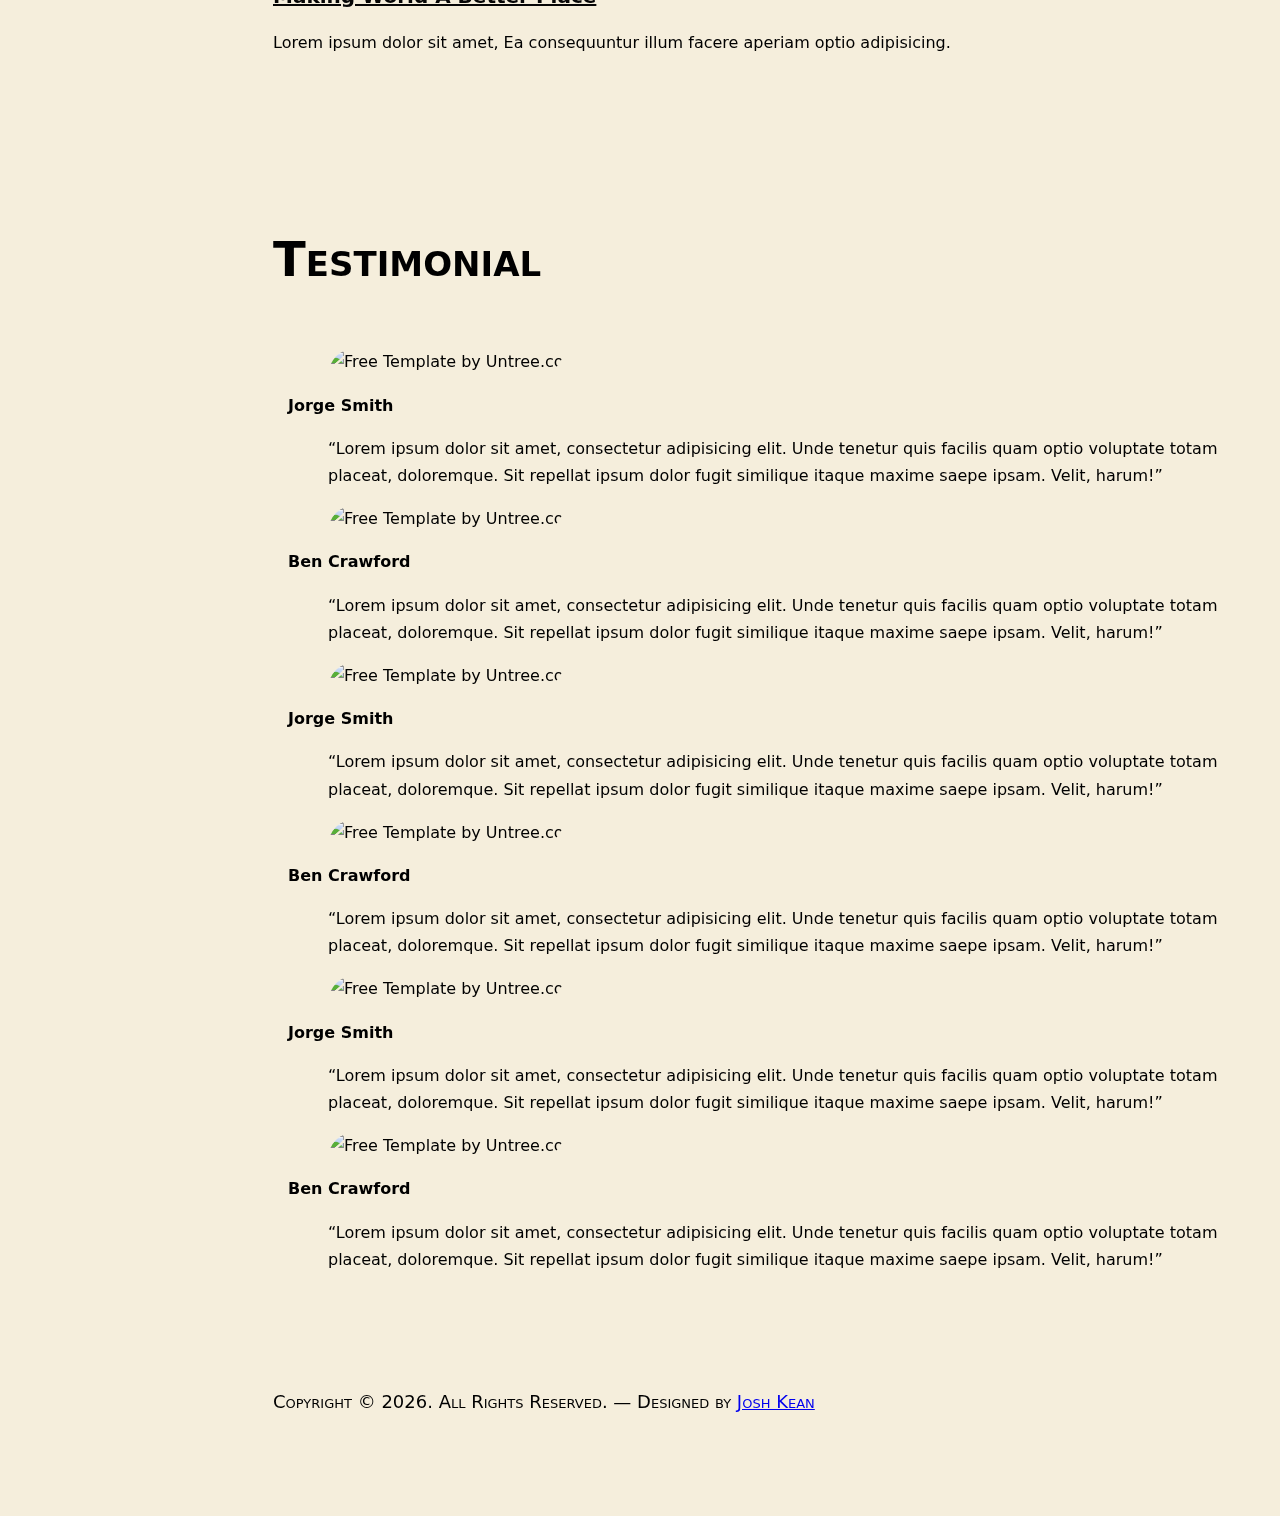
==== commit 418a167b: "Modified about page" ====
--- a/about.html
+++ b/about.html
@@ -30,7 +30,6 @@
     <link rel="stylesheet" href="https://unpkg.com/claymorphism-css/dist/clay.css" />
 
     <link rel="stylesheet" href="css/style.css">
-    <!-- <link rel="stylesheet" href="css/style-starter.css"> -->
     <title>Ebunife Pixels - Professional Photography Services</title>
 </head>
 
@@ -56,11 +55,11 @@
 
             <div class="main-menu">
                 <ul class="js-clone-nav">
-                    <li><a href="#section-home" class="nav-link">Home</a></li>
-                    <li><a href="#section-photos" class="nav-link">Gallery</a></li>
+                    <li><a href="#" class="nav-link">Home</a></li>
+                    <li><a href="#" class="nav-link">Gallery</a></li>
                     <li><a href="#section-about" class="nav-link">About</a></li>
-                    <li><a href="#section-testimonial" class="nav-link">Testimonial</a></li>
-                    <li><a href="#section-blog" class="nav-link">Blog</a></li>
+                    <li><a href="#" class="nav-link">Services</a></li>
+                    <li><a href="#" class="nav-link">Blog</a></li>
                     <li><a href="#section-contact" class="nav-link">Contact</a></li>
                 </ul>
                 <ul class="social js-clone-nav">
@@ -73,11 +72,24 @@
         </header>
 
 
-        <main class="main-content">
-            <div class="container-fluid site-section">
-
-                <section class="w3l-about py-5 px-md-4">
-                    <div class="container py-md-5 py-4">
+        <main class="main-content" id="section-about">
+            <section class="site-section-hero mt-0" id="breadcrumb">
+                <div class="row align-items-center bg-light">
+                    <nav aria-label="breadcrumb" class="">
+                        <ol class="breadcrumb mb-0 bg-transparent">
+                            <li style="font-size: larger;" class="breadcrumb-item"><a href="#">Home</a>
+                            </li>
+                            <li style="font-size: larger;" class="breadcrumb-item">
+                                About
+                            </li>
+                        </ol>
+                    </nav>
+                </div>
+            </section>
+
+            <div class="container-fluid site-section pt-0 pt-lg-5">
+                <section class="w3l-about pb-5 px-md-4">
+                    <div class="container py-md-5 py-4 px-0">
                         <div class="row align-items-center">
                             <div class="col-lg-6 pr-lg-5">
                                 <h3 class="title-style mb-sm-3 mb-2">Few Words About Us!</h3>
@@ -85,7 +97,7 @@
                                     efficitur tortor.Uspendisse efficitur orci urna. In et augue ornare, tempor massa
                                     in, luctus
                                     sapien efficitur orci urna.</p>
-                                <ul class="list-about-2 mt-sm-4 mt-3">
+                                <ul class="list-about-2 mt-sm-4 mt-3 p-0">
                                     <li class="py-1"><i class="far fa-check-square mr-2"></i>Ut enim ad minim
                                         veniam</li>
                                     <li class="py-2"><i class="far fa-check-square mr-2"></i>Quis nostrud
@@ -96,7 +108,7 @@
                                         ea commodo
                                         consequat</li>
                                 </ul>
-                                <a class="btn btn-style btn-style-primary-2 mt-lg-5 mt-4" href="services.html">View Our
+                                <a class="btn btn-outline-primary mt-lg-5 mt-4" href="services.html">View Our
                                     Services</a>
                             </div>
                             <div class="col-lg-6 mt-lg-0 mt-5">
@@ -146,9 +158,9 @@
 
 
                 <section class="w3l-content-4 py-5" id="features">
-                    <div class="container py-md-5 py-4">
+                    <div class="container px-0">
                         <div class="content-info-in row align-items-center">
-                            <div class="content-left col-lg-6 pr-lg-5">
+                            <div class="content-left col-lg-6 pr-lg-5 px-0 mt-lg-0 mt-5">
                                 <div class="row content4-right-grids mb-sm-5 mb-4 pb-3">
                                     <div class="col-2 content4-right-icon">
                                         <div class="content4-icon icon-clr1">
@@ -193,68 +205,6 @@
                     </div>
                 </section>
 
-                <!-- <section class="site-section" id="section-about">
-                    <div class="container">
-                        <div class="row justify-content-center">
-
-                            <div class="col-md-9">
-                                <h2 class="heading ml-2">More About Me</h2>
-                                <div class="about_sec">
-                                    <img src="images/ebun 2.jpg" alt="Image" class=" w-50 me-3 about_img">
-
-                                    <div data-aos="fade-in" data-aos-delay="100" class="p-3"
-                                        style="align-self: center;">
-                                        <h2 class=""></h2>
-                                        <p>Steering the ship at Ebunife Pixels, I'm a young and promising
-                                            photographer. My
-                                            passion lies in transforming life's moments into captivating visual stories,
-                                            whether it's
-                                            weddings,
-                                            birthdays, naming
-                                            ceremonies, conventions, and more.</p>
-                                        <p>I believe in the power of photography to freeze time, preserving the
-                                            emotions, laughter, and love
-                                            that make each event
-                                            unique. With every click of my camera, I aim to encapsulate the essence of
-                                            your special moments.
-                                            I'm
-                                            dedicated to
-                                            working closely with you, ensuring that your vision and emotions are at the
-                                            heart of every
-                                            photograph.</p>
-
-
-                                    </div>
-                                </div>
-
-                                <div data-aos="fade-in" data-aos-delay="100">
-                                    <p class="mt-5" style="font-weight: 600; font-size: larger;">Our photography
-                                        services are designed to
-                                        make every moment extraordinary.
-                                        <br> Explore our services today!"
-                                    </p>
-
-                                    <div class="d-block d-md-flex">
-                                        <div class="mr-md-auto mr-2">
-                                            <ul class="ul-check list-unstyled primary">
-                                                <li>Portrait Photography</li>
-                                                <li>Event Photography</li>
-                                                <li>Photo Editing and Retouching</li>
-                                            </ul>
-                                        </div>
-                                        <div class="mr-md-auto">
-                                            <ul class="ul-check list-unstyled primary">
-                                                <li>Event Videography</li>
-                                                <li>Photography Printing and Framing</li>
-                                                <li>Modelling</li>
-                                            </ul>
-                                        </div>
-                                    </div>
-                                </div>
-                            </div>
-                        </div>
-                    </div>
-                </section> -->
 
                 <section class="site-section" id="section-testimonial">
                     <div class="container">
--- a/css/style.css
+++ b/css/style.css
@@ -1,3 +1,63 @@
+:root {
+  --blue: #007bff;
+  --indigo: #6610f2;
+  --purple: #6f42c1;
+  --pink: #e83e8c;
+  --red: #dc3545;
+  --orange: #fd7e14;
+  --yellow: #ffc107;
+  --green: #28a745;
+  --teal: #20c997;
+  --cyan: #17a2b8;
+  --white: #fff;
+  --gray: #6c757d;
+  --gray-dark: #343a40;
+  --primary: #f34235;
+  --secondary: #131514;
+  --success: #28a745;
+  --info: #17a2b8;
+  --warning: #ffc107;
+  --danger: #dc3545;
+  --light: #f8f9fa;
+  --dark: #343a40;
+  --breakpoint-xs: 0;
+  --breakpoint-sm: 576px;
+  --breakpoint-md: 768px;
+  --breakpoint-lg: 992px;
+  --breakpoint-xl: 1200px;
+  --font-family-sans-serif: -apple-system, BlinkMacSystemFont, "Segoe UI", Roboto, "Helvetica Neue", Arial, "Noto Sans", sans-serif, "Apple Color Emoji", "Segoe UI Emoji", "Segoe UI Symbol", "Noto Color Emoji";
+  --font-family-monospace: SFMono-Regular, Menlo, Monaco, Consolas, "Liberation Mono", "Courier New", monospace;
+}
+
+:root {
+  --primary-color: #DD4A48;
+  --secondary-color: #ffc845;
+  --font-color: #707070;
+  --bg-color: #fff;
+  --heading-color: #060606;
+  --footer-color: #f7f7f7;
+  --footer-cpy-color: #040a17;
+  --border-radius: 4px;
+  --border-radius-full: 15px;
+  --border-color-light: #eee;
+  --iframe-filter: grayscale(0%);
+  --bg-grey: #f9f9f9;
+  --bg-light: #fbfbfb;
+  --bg-dark-color: #fff;
+  --disable-color: #d8d6d6;
+  --box-shadow-color: rgb(0 0 0 / 10%);
+  --heading-color-2: #fff;
+  --search-shadow: rgb(0 0 0 / 5%);
+  --box-shadow-blog: rgb(0 0 0 / 7%);
+  --bg-layer-color: rgb(0 0 0 / 0%);
+  --bg-layer-color-2: rgb(0 0 0 / 44%);
+  --box-shadow-map: rgb(0 0 0 / 6%);
+  --box-shadow-color-2: rgb(0 0 0 / 8%);
+  --box-shadow-color-3: rgb(0 0 0 / 41%);
+
+}
+
+
 /* Base */
 @font-face {
   font-family: 'imprima';
@@ -6,6 +66,93 @@
   font-weight: normal;
   font-style: normal;
 
+}
+
+@font-face {
+  font-family: 'Font Awesome 5 Brands';
+  font-style: normal;
+  font-weight: 400;
+  font-display: block;
+  src: url("../webfonts/fa-brands-400.eot");
+  src: url("../webfonts/fa-brands-400.eot?#iefix") format("embedded-opentype"), url("../webfonts/fa-brands-400.woff2") format("woff2"), url("../webfonts/fa-brands-400.woff") format("woff"), url("../webfonts/fa-brands-400.ttf") format("truetype"), url("../webfonts/fa-brands-400.svg#fontawesome") format("svg");
+}
+
+.fab {
+  font-family: 'Font Awesome 5 Brands';
+  font-weight: 400;
+}
+
+@font-face {
+  font-family: 'Font Awesome 5 Free';
+  font-style: normal;
+  font-weight: 400;
+  font-display: block;
+  src: url("../webfonts/fa-regular-400.eot");
+  src: url("../webfonts/fa-regular-400.eot?#iefix") format("embedded-opentype"), url("../webfonts/fa-regular-400.woff2") format("woff2"), url("../webfonts/fa-regular-400.woff") format("woff"), url("../webfonts/fa-regular-400.ttf") format("truetype"), url("../webfonts/fa-regular-400.svg#fontawesome") format("svg");
+}
+
+.far {
+  font-family: 'Font Awesome 5 Free';
+  font-weight: 400;
+}
+
+@font-face {
+  font-family: 'Font Awesome 5 Free';
+  font-style: normal;
+  font-weight: 900;
+  font-display: block;
+  src: url("../webfonts/fa-solid-900.eot");
+  src: url("../webfonts/fa-solid-900.eot?#iefix") format("embedded-opentype"), url("../webfonts/fa-solid-900.woff2") format("woff2"), url("../webfonts/fa-solid-900.woff") format("woff"), url("../webfonts/fa-solid-900.ttf") format("truetype"), url("../webfonts/fa-solid-900.svg#fontawesome") format("svg");
+}
+
+.fa,
+.fas {
+  font-family: 'Font Awesome 5 Free';
+  font-weight: 900;
+}
+
+.fa-canadian-maple-leaf:before {
+  content: "\f785";
+}
+
+.fa-drum:before {
+  content: "\f569";
+}
+
+.fa-baby:before {
+  content: "\f77c";
+}
+
+.fa-icons:before {
+  content: "\f86d";
+}
+
+.fa-viadeo:before {
+  content: "\f2a9";
+}
+
+.fa-camera-retro:before {
+  content: "\f083";
+}
+
+.fa-check-square:before {
+  content: "\f14a";
+}
+
+.fa-video:before {
+  content: "\f03d";
+}
+
+.fa-camera:before {
+  content: "\f030";
+}
+
+.fa-mountain:before {
+  content: "\f6fc";
+}
+
+.fa-images:before {
+  content: "\f302";
 }
 
 body {
@@ -16,6 +163,7 @@
   background: #fff;
   background: #F5EEDC;
   font-family: 'imprima', system-ui, -apple-system, BlinkMacSystemFont, 'Segoe UI', Roboto, Oxygen, Ubuntu, Cantarell, 'Open Sans', 'Helvetica Neue', sans-serif;
+  /* overflow-x: hidden; */
 }
 
 html {
@@ -44,7 +192,81 @@
   text-decoration: none;
 }
 
-
+.col-1,
+.col-2,
+.col-3,
+.col-4,
+.col-5,
+.col-6,
+.col-7,
+.col-8,
+.col-9,
+.col-10,
+.col-11,
+.col-12,
+.col,
+.col-auto,
+.col-sm-1,
+.col-sm-2,
+.col-sm-3,
+.col-sm-4,
+.col-sm-5,
+.col-sm-6,
+.col-sm-7,
+.col-sm-8,
+.col-sm-9,
+.col-sm-10,
+.col-sm-11,
+.col-sm-12,
+.col-sm,
+.col-sm-auto,
+.col-md-1,
+.col-md-2,
+.col-md-3,
+.col-md-4,
+.col-md-5,
+.col-md-6,
+.col-md-7,
+.col-md-8,
+.col-md-9,
+.col-md-10,
+.col-md-11,
+.col-md-12,
+.col-md,
+.col-md-auto,
+.col-lg-1,
+.col-lg-2,
+.col-lg-3,
+.col-lg-4,
+.col-lg-5,
+.col-lg-6,
+.col-lg-7,
+.col-lg-8,
+.col-lg-9,
+.col-lg-10,
+.col-lg-11,
+.col-lg-12,
+.col-lg,
+.col-lg-auto,
+.col-xl-1,
+.col-xl-2,
+.col-xl-3,
+.col-xl-4,
+.col-xl-5,
+.col-xl-6,
+.col-xl-7,
+.col-xl-8,
+.col-xl-9,
+.col-xl-10,
+.col-xl-11,
+.col-xl-12,
+.col-xl,
+.col-xl-auto {
+  position: relative;
+  width: 100%;
+  padding-right: 15px;
+  padding-left: 15px;
+}
 
 h1,
 h2,
@@ -59,6 +281,60 @@
   color: #000;
 }
 
+.fa,
+.fas,
+.far,
+.fal,
+.fad,
+.fab {
+  -moz-osx-font-smoothing: grayscale;
+  -webkit-font-smoothing: antialiased;
+  display: inline-block;
+  font-style: normal;
+  font-variant: normal;
+  text-rendering: auto;
+  line-height: 1;
+}
+
+ul.list-about-2 li {
+  font-size: 16px;
+  color: var(--heading-color);
+}
+
+li {
+  list-style-type: none;
+}
+
+.list-about-2 i {
+  color: var(--primary-color);
+}
+
+.about-icon i {
+  font-size: 40px;
+  color: var(--primary-color);
+}
+
+.about-content h5 {
+  font-weight: 500;
+  font-size: 24px;
+}
+
+/* title style */
+h3.title-style {
+  color: var(--heading-color);
+  font-size: 35px;
+  line-height: 40px;
+  font-weight: 500;
+  text-transform: capitalize;
+}
+
+@media only screen and (max-width: 768px) {
+  h3.title-style {
+    font-size: 30px;
+    line-height: 40px;
+  }
+}
+
 .border-2 {
   border-width: 2px;
 }
@@ -156,7 +432,7 @@
 
 .form-control {
   border: none;
-  border-radius: 1pc;
+  border-radius: .5pc;
   height: 55px;
   color: #000;
   background: rgba(191, 146, 112, 0.3);
@@ -312,6 +588,10 @@
 @media (max-width: 991.98px) {
   .hover-bg-enlarge {
     height: auto !important;
+  }
+
+  #breadcrumb {
+    visibility: hidden;
   }
 }
 
@@ -998,7 +1278,7 @@
   bottom: 0;
   background: #DD4A48;
   opacity: 0;
-  visibility: hidden;
+  /* visibility: hidden; */
 }
 
 @media (max-width: 991.98px) {
@@ -1231,7 +1511,6 @@
   right: 0;
   bottom: 0;
   top: 0;
-
   z-index: 1;
 }
 
@@ -1248,7 +1527,7 @@
 
 @media (min-width: 768px) {
   .site-section-hero .heading {
-    font-size: 2rem;
+    font-size: 3rem;
   }
 }
 
@@ -1285,7 +1564,7 @@
 
 @media (max-width: 991.98px) {
   .site-section .heading {
-    font-size: 2.5rem;
+    font-size: 2rem;
   }
 }
 
@@ -1495,7 +1774,12 @@
     height: 100%;
     width: 75% !important;
     margin: 0 auto;
-
+  }
+}
+
+@media screen and (min-width:768px) {
+  .img-80 {
+    height: 80vh;
   }
 }
 
@@ -1505,4 +1789,381 @@
 
 .img-fluid {
   border-radius: 30px 0;
-}+}
+
+
+/* progress section */
+section.w3l-progress {
+  background: var(--bg-light);
+}
+
+.w3l-progress .progress {
+  display: flex;
+  height: 4px;
+  overflow: hidden;
+  font-size: 0.75rem;
+  background-color: var(--bg-grey);
+  border-radius: 0.25rem;
+}
+
+.w3l-progress .progress-info {
+  margin-bottom: 30px;
+  text-align: left;
+  position: relative;
+}
+
+.w3l-progress .progress-bar {
+  background-color: var(--primary-color);
+  transition: width 0.6s ease;
+}
+
+.w3l-progress .progress-bar.gradient-1:before,
+.w3l-progress .progress-bar.gradient-2:before,
+.w3l-progress .progress-bar.gradient-3:before,
+.w3l-progress .progress-bar.gradient-4:before {
+  height: 28px;
+  width: 28px;
+  border: 1px solid;
+  opacity: .3;
+}
+
+.w3l-progress .progress-bar.gradient-1:after,
+.w3l-progress .progress-bar.gradient-2:after,
+.w3l-progress .progress-bar.gradient-3:after,
+.w3l-progress .progress-bar.gradient-4:after {
+  height: 13px;
+  width: 13px;
+  border: 3px solid;
+  background-color: var(--bg-color);
+}
+
+.w3l-progress .progress-bar.gradient-1 {
+  color: #61fded;
+  background-color: #0d8abc;
+  background-image: linear-gradient(-224deg, #0d8abc, #61fded);
+}
+
+.w3l-progress .progress-bar.gradient-1:after,
+.w3l-progress .progress-bar.gradient-1:before {
+  content: "";
+  position: absolute;
+  right: 20%;
+  top: 90%;
+  border-radius: 50%;
+  transform: translate(50%, -50%);
+}
+
+.w3l-progress .progress-bar.gradient-2 {
+  color: #eece90;
+  background-color: #d45529;
+  background-image: linear-gradient(-224deg, #d45529, #eece90);
+}
+
+.w3l-progress .progress-bar.gradient-2:after,
+.w3l-progress .progress-bar.gradient-2:before {
+  content: "";
+  position: absolute;
+  right: 5%;
+  top: 90%;
+  border-radius: 50%;
+  transform: translate(50%, -50%);
+}
+
+.w3l-progress .progress-bar.gradient-3 {
+  color: #5c51ff;
+  background-color: #f646a9;
+  background-image: linear-gradient(-224deg, #f646a9, #5c51ff);
+}
+
+.w3l-progress .progress-bar.gradient-3:after,
+.w3l-progress .progress-bar.gradient-3:before {
+  content: "";
+  position: absolute;
+  right: 40%;
+  top: 90%;
+  border-radius: 50%;
+  transform: translate(50%, -50%);
+}
+
+.w3l-progress .progress-bar.gradient-4 {
+  color: #e5529a;
+  background-color: #e77654;
+  background-image: linear-gradient(-224deg, #e77654, #e5529a);
+}
+
+.w3l-progress .progress-bar.gradient-4:after,
+.w3l-progress .progress-bar.gradient-4:before {
+  content: "";
+  position: absolute;
+  right: 15%;
+  top: 90%;
+  border-radius: 50%;
+  transform: translate(50%, -50%);
+}
+
+.w3l-progress .progress-bar-striped {
+  background-image: none;
+  background-size: cover;
+}
+
+.w3l-progress h6.progress-tittle {
+  font-size: 18px;
+  color: var(--heading-color);
+  margin-bottom: 10px;
+  font-weight: 400;
+}
+
+.w3l-progress .info1 h6.progress-tittle {
+  display: grid;
+  grid-template-columns: 1fr auto;
+  width: 80%;
+}
+
+.w3l-progress .info2 h6.progress-tittle {
+  display: grid;
+  grid-template-columns: 1fr auto;
+  width: 95%;
+}
+
+.w3l-progress .info3 h6.progress-tittle {
+  display: grid;
+  grid-template-columns: 1fr auto;
+  width: 60%;
+}
+
+.w3l-progress .info4 h6.progress-tittle {
+  display: grid;
+  grid-template-columns: 1fr auto;
+  width: 85%;
+}
+
+/* features */
+
+.w3l-content-4 .content-info-in h6 a {
+  font-size: 20px;
+  text-transform: capitalize;
+  color: var(--heading-color);
+}
+
+.w3l-content-4 .content-info-in h6 a:hover {
+  color: var(--primary-color);
+}
+
+.w3l-content-4 .content-info-in h6 {
+  margin: 0px 0 5px 0;
+}
+
+.w3l-content-4 .content4-icon {
+  font-size: 30px;
+  text-align: center;
+}
+
+.w3l-content-4 .content4-right-info {
+  padding-left: 0;
+}
+
+.w3l-content-4 .content4-icon.icon-clr1,
+.w3l-content-4 .content4-icon.icon-clr2,
+.w3l-content-4 .content4-icon.icon-clr3 {
+  width: 80px;
+  height: 80px;
+  border-radius: var(--border-radius);
+}
+
+.w3l-content-4 .content4-icon i {
+  line-height: 80px;
+  margin: 0;
+  opacity: 1;
+  color: var(--heading-color);
+}
+
+.w3l-content-4 .content4-icon.icon-clr1 {
+  background: rgb(253 92 99 / 45%);
+}
+
+.w3l-content-4 .content4-icon.icon-clr2 {
+  background: rgb(255 200 69 / 50%);
+}
+
+.w3l-content-4 .content4-icon.icon-clr3 {
+  background: rgb(57 195 164 / 45%);
+}
+
+@media (max-width: 767px) {
+  .w3l-content-4 .content-info-in {
+    flex-direction: column-reverse;
+  }
+
+  .content-left{
+    margin-top: 3rem !important;
+  }
+
+  .w3l-content-4 .content4-icon {
+    font-size: 30px;
+  }
+
+  .w3l-content-4 .content-info-in h6 a {
+    font-size: 22px;
+  }
+
+  .w3l-content-4 .content4-right-info {
+    padding-left: 20px;
+  }
+
+  .w3l-content-4 .content4-icon span.fa {
+    margin-top: 0px;
+    vertical-align: middle;
+  }
+}
+
+@media (max-width: 480px) {
+
+  .w3l-content-4 .content4-icon.icon-clr1,
+  .w3l-content-4 .content4-icon.icon-clr2,
+  .w3l-content-4 .content4-icon.icon-clr3 {
+    width: 70px;
+    height: 70px;
+    line-height: 70px;
+  }
+
+  .w3l-content-4 .content4-icon.icon-clr1 i {
+    line-height: 70px;
+  }
+
+  .w3l-content-4 .content4-icon {
+    font-size: 25px;
+  }
+
+  .w3l-content-4 .content4-right-info {
+    padding-left: 30px;
+  }
+}
+
+@media (max-width: 384px) {
+
+  .w3l-content-4 .content4-icon.icon-clr1,
+  .w3l-content-4 .content4-icon.icon-clr2,
+  .w3l-content-4 .content4-icon.icon-clr3 {
+    width: 65px;
+    height: 65px;
+    line-height: 65px;
+  }
+
+  .w3l-content-4 .content4-icon.icon-clr1 i {
+    line-height: 65px;
+  }
+
+  .w3l-content-4 .content4-right-info {
+    padding-left: 35px;
+  }
+
+  .w3l-content-4 .content-info-in h6 a {
+    font-size: 20px;
+    letter-spacing: 0;
+  }
+}
+
+/* //features section */
+
+/* services page */
+.w3l-bottom-grids-6 .area-box {
+  padding: 50px 40px;
+  position: relative;
+  z-index: 1;
+  border-radius: 8px;
+  box-shadow: 0 25px 98px 0 rgba(0, 0, 0, 0.03);
+  background-color: var(--bg-color);
+  text-align: center;
+}
+
+.w3l-bottom-grids-6 .area-box-feature {
+  display: grid;
+  grid-template-columns: 40px 1fr;
+  grid-gap: 25px;
+}
+
+.w3l-bottom-grids-6 .area-box:hover {
+  transition: .3s;
+  box-shadow: 0 25px 98px 0 rgba(0, 0, 0, 0.1);
+}
+
+.w3l-bottom-grids-6 .grids-feature i {
+  color: var(--primary-color);
+  font-size: 40px;
+}
+
+.w3l-bottom-grids-6 h4 a.title-head {
+  margin-top: 25px;
+  display: block;
+  color: var(--heading-color);
+  font-weight: 500;
+  line-height: 1.2;
+  margin-bottom: 15px;
+  font-size: 24px;
+}
+
+.w3l-bottom-grids-6 h4 a.title-head:hover {
+  color: var(--primary-color);
+}
+
+.w3l-bottom-grids-6 p {
+  display: inline-block;
+}
+
+.w3l-bottom-grids-6 a.more {
+  font-weight: 600;
+  display: inline-block;
+  margin-top: 30px;
+  font-size: 17px;
+  color: var(--heading-color);
+}
+
+.w3l-bottom-grids-6 a.more:hover {
+  color: var(--primary-color);
+}
+
+.w3l-bottom-grids-6 a.more span.fa {
+  font-size: 16px;
+  margin-left: 5px;
+}
+
+@media (max-width: 1080px) {
+  .w3l-bottom-grids-6 h4 a.title-head {
+    font-size: 22px;
+  }
+}
+
+@media (max-width: 991px) {
+  .w3l-bottom-grids-6 {
+    position: relative;
+    z-index: 1;
+    margin-top: 0px;
+  }
+}
+
+@media (max-width: 480px) {
+  .w3l-bottom-grids-6 h4 a.title-head {
+    font-size: 22px;
+  }
+}
+
+@media (max-width: 415px) {
+  .w3l-bottom-grids-6 .area-box {
+    padding: 40px 30px;
+  }
+
+  .w3l-bottom-grids-6 a.more {
+    margin-top: 20px;
+  }
+
+  .w3l-bottom-grids-6 .area-box-feature {
+    grid-template-columns: 35px 1fr;
+    grid-gap: 15px;
+  }
+
+  .w3l-bottom-grids-6 .grids-feature i.fa {
+    font-size: 25px;
+  }
+}
+
+/* //services page */